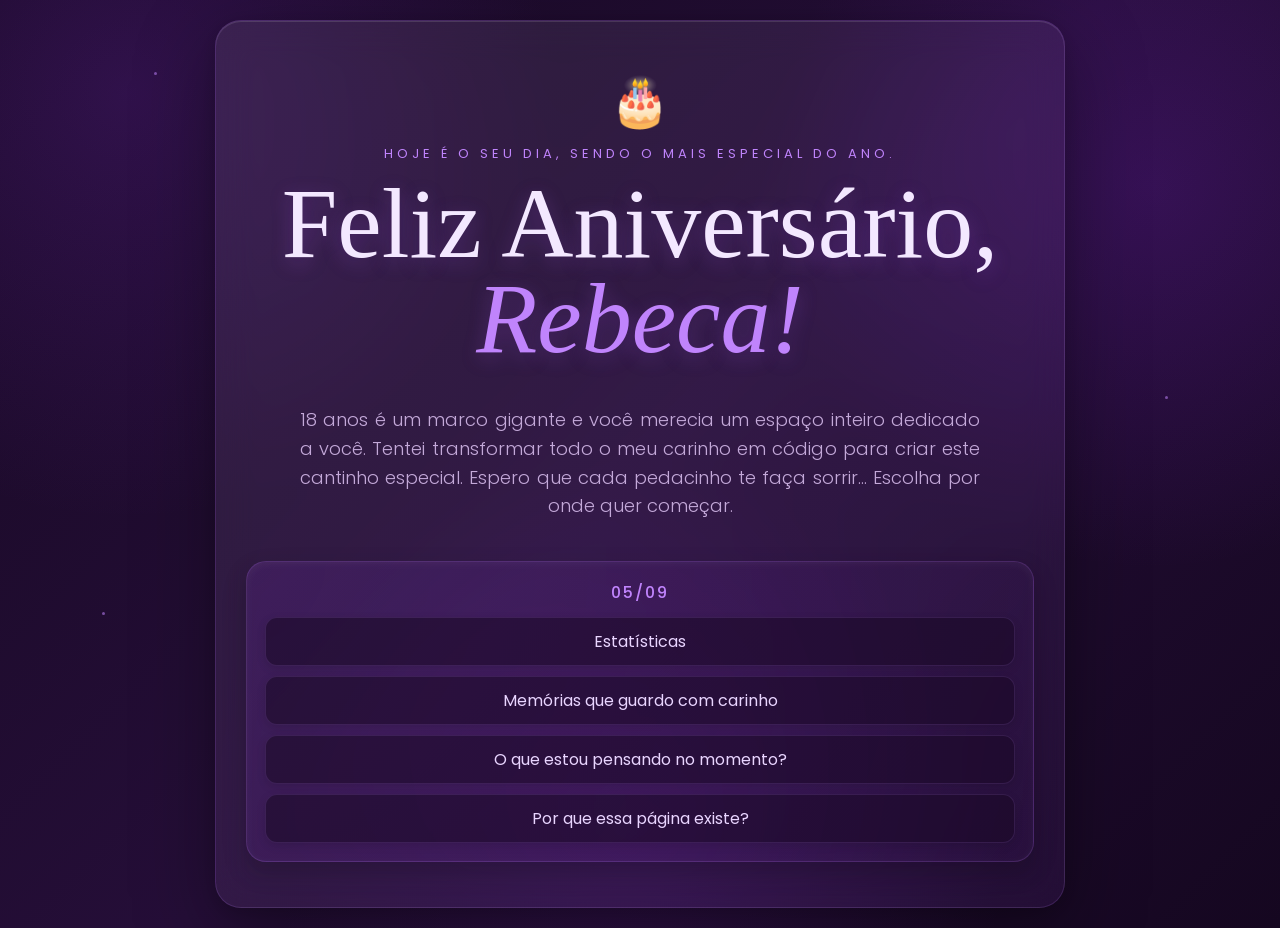
==== index.html @ 7ff154b5 "first commit" ====
<!DOCTYPE html>
<html lang="pt-BR">
<head>
    <meta charset="UTF-8">
    <meta name="viewport" content="width=device-width, initial-scale=1.0">
    <title>Feliz Aniversário, Rebeca! 💗</title>
    <link rel="preconnect" href="https://fonts.googleapis.com">
    <link rel="preconnect" href="https://fonts.gstatic.com" crossorigin>
    <link href="https://fonts.googleapis.com/css2?family=Dancing+Script:wght@500;600;700&family=Poppins:wght@300;400;500;600;700&display=swap" rel="stylesheet">

    <link rel="stylesheet" href="style.css">
</head>

<body>

    <div class="stars">
        <span style="top:8%; left:12%; animation-delay:.2s"></span>
        <span style="top:17%; left:80%; animation-delay:1s"></span>
        <span style="top:31%; left:24%; animation-delay:1.5s"></span>
        <span style="top:44%; left:91%; animation-delay:.5s"></span>
        <span style="top:68%; left:8%; animation-delay:1.8s"></span>
        <span style="top:82%; left:72%; animation-delay:.8s"></span>
        <span style="top:57%; left:48%; animation-delay:2s"></span>
        <span style="top:91%; left:31%; animation-delay:1.2s"></span>
    </div>

    <div class="hearts">
        <span style="left:5%; animation-duration:9s; animation-delay:0s;">♥</span>
        <span style="left:18%; animation-duration:12s; animation-delay:3s;">♡</span>
        <span style="left:34%; animation-duration:10s; animation-delay:1s;">♥</span>
        <span style="left:52%; animation-duration:13s; animation-delay:5s;">♡</span>
        <span style="left:68%; animation-duration:9s; animation-delay:2s;">♥</span>
        <span style="left:84%; animation-duration:11s; animation-delay:4s;">♡</span>
        <span style="left:94%; animation-duration:14s; animation-delay:6s;">♥</span>
    </div>

    <div class="container">
        <section class="card">
            <div class="cake">🎂</div>

            <p class="titulozinho">Hoje é o SEU dia, sendo o mais especial do ano.</p>

            <h1>Feliz Aniversário,<br><span>Rebeca!</span></h1>

            <p class="subtitulo">
                18 anos é um marco gigante e você merecia um espaço inteiro dedicado a você. Tentei transformar todo o meu carinho em código para criar este cantinho especial. Espero que cada pedacinho te faça sorrir... Escolha por onde quer começar.
            </p>

            <div class="div-pai">
                <p class="data">05/09</p>
                    
                <div class="card-estatisticas">
                    <a href="cards/estatisticas.html">
                        <span>Estatísticas</span>
                    </a>
                </div>  

                <div class="card-memorias">
                    <a href="cards/memorias.html">
                        <span>Memórias que guardo com carinho</span>
                    </a>
                </div>
                
                <div class="card-pensando">
                    <a href="cards/pensando.html">
                        <span>O que estou pensando no momento?</span>
                    </a>
                </div>

                

                <div class="card-pagina">
                    <a href="cards/pagina.html">
                        <span>Por que essa página existe?</span>
                    </a>
                </div>
                
            </div>
        </section>
    </div>

</body>
</html>
---- style.css ----
:root {
    color-scheme: dark;
}

* {
    box-sizing: border-box;
    margin: 0;
    padding: 0;
}

body {
    min-height: 100vh;
    overflow-x: hidden;
    font-family: "Poppins", sans-serif;
    color: #f3e8ff;
    background:
        radial-gradient(circle at 10% 10%, rgba(147, 51, 234, 0.18), transparent 30%),
        radial-gradient(circle at 90% 20%, rgba(126, 34, 206, 0.22), transparent 28%),
        radial-gradient(circle at 50% 90%, rgba(88, 28, 135, 0.25), transparent 35%),
        linear-gradient(135deg, #180924 0%, #250e38 50%, #150720 100%);
}

.stars,
.hearts {
    position: fixed;
    inset: 0;
    pointer-events: none;
    overflow: hidden;
    z-index: 1;
}

.stars span {
    position: absolute;
    width: 3px;
    height: 3px;
    background: #c084fc;
    border-radius: 50%;
    opacity: 0.55;
    animation: twinkle 2.5s infinite alternate;
}

.hearts span {
    position: absolute;
    bottom: -40px;
    font-size: 22px;
    opacity: 0;
    animation: floatHeart linear infinite;
}

.container {
    position: relative;
    z-index: 2;
    width: min(850px, 92%);
    min-height: 100vh;
    margin: auto;
    display: flex;
    align-items: center;
    justify-content: center;
    padding: 20px 0;
}

.card {
    width: 100%;
    padding: 45px 30px;
    text-align: center;
    border: 1px solid rgba(192, 132, 252, 0.16);
    border-radius: 26px;
    background: linear-gradient(135deg, rgba(255, 255, 255, 0.08), rgba(168, 85, 247, 0.08));
    backdrop-filter: blur(18px);
    -webkit-backdrop-filter: blur(18px);
    box-shadow:
        0 25px 80px rgba(0, 0, 0, 0.35),
        0 5px 18px rgba(0, 0, 0, 0.15),
        inset 0 1px 0 rgba(255, 255, 255, 0.12);
    animation: appear 1s ease;
}

.cake {
    font-size: 48px;
    margin-bottom: 6px;
    display: inline-block;
    animation: bounce 2s ease-in-out infinite;
}

.titulozinho {
    font-size: 13px;
    letter-spacing: 4px;
    text-transform: uppercase;
    color: #c084fc;
    margin-bottom: 12px;
}

h1 {
    font-family: "DM Serif Display", serif;
    font-size: 100px;
    line-height: 0.95;
    font-weight: 400;
    color: #f3e8ff;
    text-shadow: 0 5px 20px rgba(168, 85, 247, 0.25);
}

h1 span {
    color: #c084fc;
    font-style: italic;
}

.subtitulo {
    max-width: 680px;
    margin: 40px auto 0;
    font-size: 18px;
    line-height: 1.6;
    color: #c4a9d9;
    font-weight: 300;
    text-align: justify;
    text-align-last: center;
}

.div-pai {
    display: flex;
    gap: 10px;
    margin-top: 40px;
    background:
        radial-gradient(circle at top left, rgba(147, 51, 234, 0.14), rgba(88, 28, 135, 0.08));
    border: 1px solid rgba(192, 132, 252, 0.18);
    border-radius: 20px;
    padding: 18px;
    flex-direction: column;
    box-shadow:
        inset 0 2px 10px rgba(255, 255, 255, 0.05),
        0 10px 25px rgba(0, 0, 0, 0.20);
}

.data {
    text-align: center;
    font-size: 16px;
    color: #c084fc;
    letter-spacing: 2px;
    font-weight: 500;
    margin-bottom: 2px;
}

.card-estatisticas,
.card-memorias,
.card-pagina,
.card-pensando {
    display: flex;
    align-items: center;
    justify-content: center;
    border-radius: 12px;
    padding: 11px 16px;
    border: 1px solid rgba(192, 132, 252, 0.14);
    background: rgba(24, 9, 36, 0.55);
    box-shadow: 0 3px 10px rgba(0, 0, 0, 0.12);
    transition: transform 0.25s ease, background 0.25s ease, border-color 0.25s ease, box-shadow 0.25s ease;
}

.card-estatisticas:hover,
.card-memorias:hover,
.card-pagina:hover,
.card-pensando:hover {
    background: rgba(147, 51, 234, 0.18);
    border-color: rgba(192, 132, 252, 0.38);
    transform: translateY(-4px);
    box-shadow: 0 10px 22px rgba(0, 0, 0, 0.25);
    cursor: pointer;
}

.card-estatisticas:active,
.card-memorias:active,
.card-pagina:active,
.card-pensando:active {
    transform: translateY(-1px) scale(0.99);
    box-shadow:
        0 2px 6px rgba(0, 0, 0, 0.25),
        inset 0 2px 4px rgba(0, 0, 0, 0.12);
}

.card-estatisticas a,
.card-memorias a,
.card-pagina a,
.card-pensando a {
    color: #e9d5ff;
    text-decoration: none;
    width: 100%;
    font-size: 16px;
    font-weight: 400;
    display: flex;
    align-items: center;
    justify-content: center;
    gap: 8px;
}

.card-estatisticas a:visited,
.card-memorias a:visited,
.card-pagina a:visited,
.card-pensando a:visited {
    text-decoration: none;
    color: #e9d5ff;
}

@keyframes appear {
    from {
        opacity: 0;
        transform: translateY(20px) scale(0.98);
    }

    to {
        opacity: 1;
        transform: translateY(0) scale(1);
    }
}

@keyframes bounce {
    0%, 100% {
        transform: translateY(0) rotate(-3deg);
    }

    50% {
        transform: translateY(-8px) rotate(3deg);
    }
}

@keyframes twinkle {
    from {
        opacity: 0.2;
        transform: scale(0.7);
    }

    to {
        opacity: 0.8;
        transform: scale(1.3);
    }
}

@keyframes floatHeart {
    0% {
        transform: translateY(0) translateX(0) rotate(0deg);
        opacity: 0;
    }

    10% {
        opacity: 0.7;
    }

    90% {
        opacity: 0.7;
    }

    100% {
        transform: translateY(-110vh) translateX(70px) rotate(25deg);
        opacity: 0;
    }
}

@media (max-width: 600px) {
    .container {
        padding: 15px 0;
    }

    .card {
        padding: 20px 15px;
        border-radius: 20px;
    }

    .cake {
        font-size: 40px;
    }

    h1 {
        font-size: 58px;
    }

    .subtitulo {
        font-size: 14px;
        margin: 12px auto 0;
        text-align: center;
    }

    .div-pai {
        padding: 12px;
        gap: 8px;
        margin-top: 40px;
    }

    .card-estatisticas,
    .card-memorias,
    .card-pagina,
    .card-pensando {
        padding: 8px 12px;
    }
}
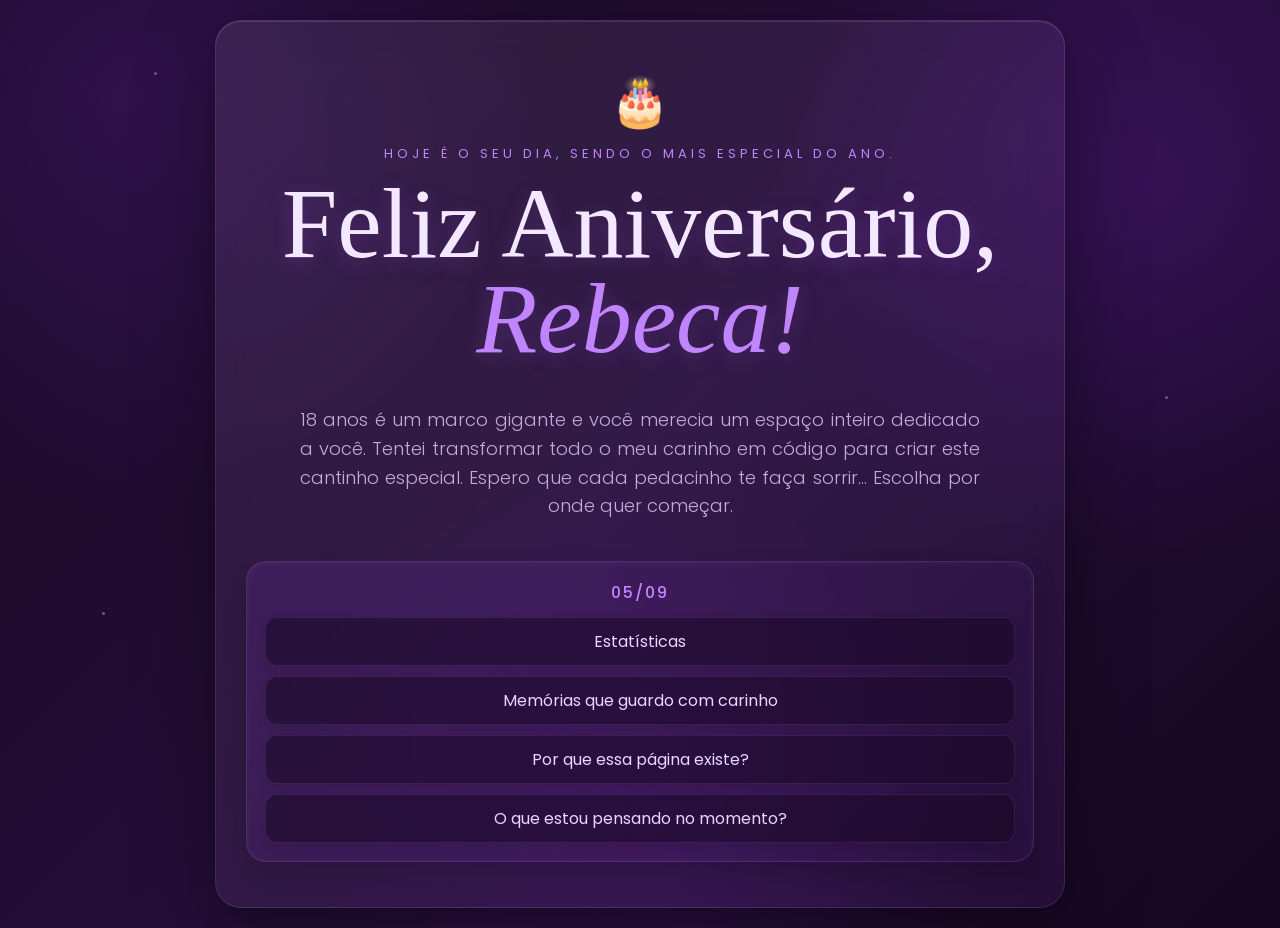
==== commit 1de6fb59: "arrumando botao index" ====
--- a/index.html
+++ b/index.html
@@ -7,13 +7,14 @@
     <link rel="preconnect" href="https://fonts.googleapis.com">
     <link rel="preconnect" href="https://fonts.gstatic.com" crossorigin>
     <link href="https://fonts.googleapis.com/css2?family=Dancing+Script:wght@500;600;700&family=Poppins:wght@300;400;500;600;700&display=swap" rel="stylesheet">
+    <link rel="icon" href="data:image/svg+xml,<svg xmlns=%22http://www.w3.org/2000/svg%22 viewBox=%220 0 100 100%22><text y=%22.9em%22 font-size=%2290%22>💜</text></svg>">
 
     <link rel="stylesheet" href="style.css">
 </head>
 
 <body>
 
-    <div class="stars">
+     <div class="stars">
         <span style="top:8%; left:12%; animation-delay:.2s"></span>
         <span style="top:17%; left:80%; animation-delay:1s"></span>
         <span style="top:31%; left:24%; animation-delay:1.5s"></span>
@@ -24,15 +25,7 @@
         <span style="top:91%; left:31%; animation-delay:1.2s"></span>
     </div>
 
-    <div class="hearts">
-        <span style="left:5%; animation-duration:9s; animation-delay:0s;">♥</span>
-        <span style="left:18%; animation-duration:12s; animation-delay:3s;">♡</span>
-        <span style="left:34%; animation-duration:10s; animation-delay:1s;">♥</span>
-        <span style="left:52%; animation-duration:13s; animation-delay:5s;">♡</span>
-        <span style="left:68%; animation-duration:9s; animation-delay:2s;">♥</span>
-        <span style="left:84%; animation-duration:11s; animation-delay:4s;">♡</span>
-        <span style="left:94%; animation-duration:14s; animation-delay:6s;">♥</span>
-    </div>
+    
 
     <div class="container">
         <section class="card">
@@ -60,6 +53,12 @@
                         <span>Memórias que guardo com carinho</span>
                     </a>
                 </div>
+
+                <div class="card-pagina">
+                    <a href="cards/pagina.html">
+                        <span>Por que essa página existe?</span>
+                    </a>
+                </div>
                 
                 <div class="card-pensando">
                     <a href="cards/pensando.html">
@@ -69,15 +68,20 @@
 
                 
 
-                <div class="card-pagina">
-                    <a href="cards/pagina.html">
-                        <span>Por que essa página existe?</span>
-                    </a>
-                </div>
+                
                 
             </div>
         </section>
     </div>
-
+    
+    <div class="hearts">
+            <span style="left:5%; animation-duration:9s; animation-delay:0s;">♥︎</span>
+            <span style="left:18%; animation-duration:12s; animation-delay:3s;">♡︎</span>
+            <span style="left:34%; animation-duration:10s; animation-delay:1s;">♥︎</span>
+            <span style="left:52%; animation-duration:13s; animation-delay:5s;">♡︎</span>
+            <span style="left:68%; animation-duration:9s; animation-delay:2s;">♥︎</span>
+            <span style="left:84%; animation-duration:11s; animation-delay:4s;">♡︎</span>
+            <span style="left:94%; animation-duration:14s; animation-delay:6s;">♥︎</span>
+        </div> 
 </body>
 </html>
--- a/style.css
+++ b/style.css
@@ -44,6 +44,8 @@
     bottom: -40px;
     font-size: 22px;
     opacity: 0;
+    color: #c084fc;
+    font-family: Arial, sans-serif;
     animation: floatHeart linear infinite;
 }
 
